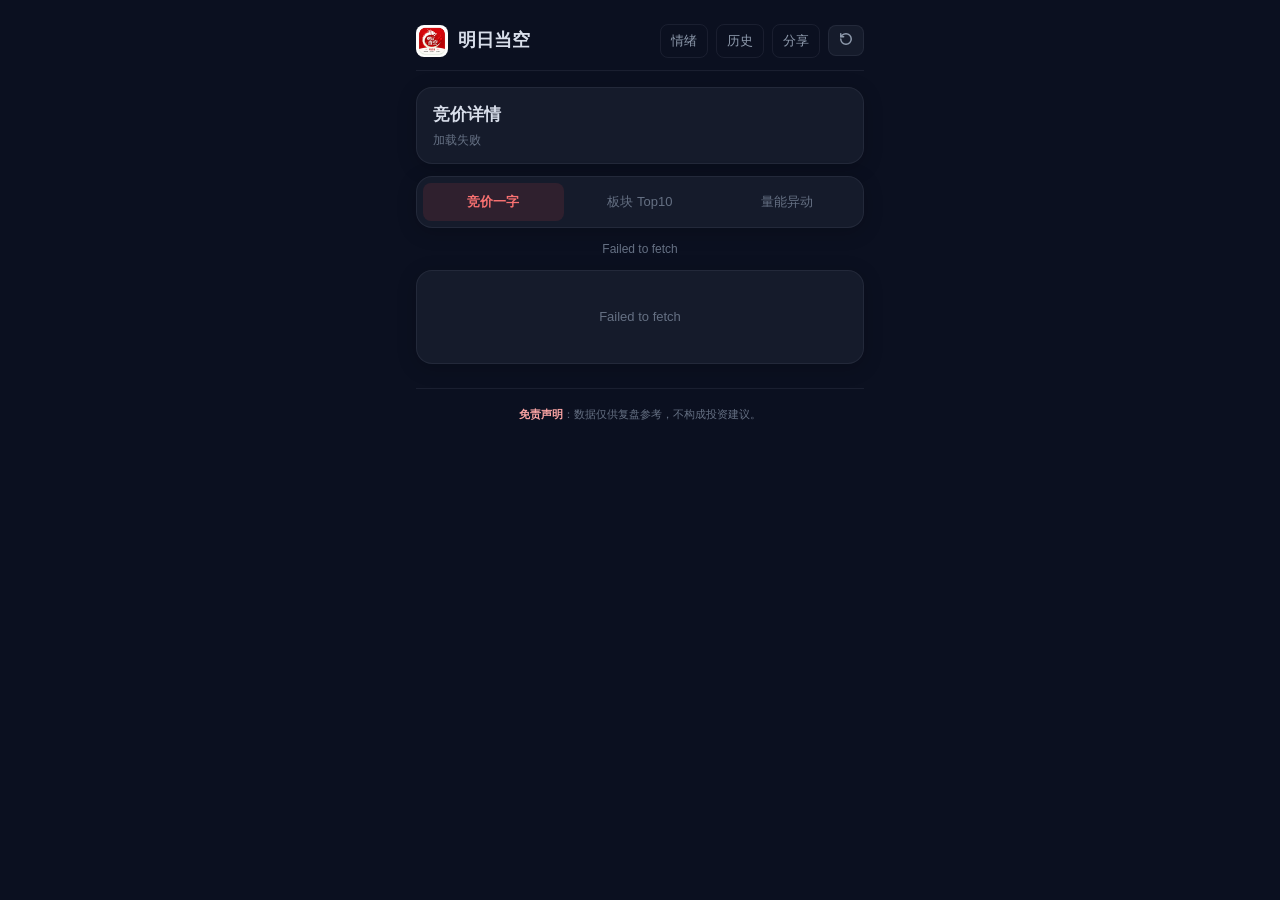
==== auction.html @ 58d55658 "feat: 竞价详情页与首页卡片下钻入口" ====
<!DOCTYPE html>
<html lang="zh-CN">
<head>
  <meta charset="UTF-8"/>
  <meta name="viewport" content="width=device-width, initial-scale=1, viewport-fit=cover"/>
  <meta name="description" content="明日当空｜竞价详情：一字个股、板块涨幅、量能异动"/>
  <title>明日当空 · 竞价详情</title>
  <link rel="icon" type="image/svg+xml" href="data:image/svg+xml,%3Csvg xmlns='http://www.w3.org/2000/svg' viewBox='0 0 32 32'%3E%3Crect width='32' height='32' rx='8' fill='%23ef4444'/%3E%3Ctext x='16' y='22' text-anchor='middle' font-family='system-ui,sans-serif' font-size='18' font-weight='700' fill='%231f2937'%3E%E6%98%8E%3C/text%3E%3C/svg%3E"/>
  <link rel="stylesheet" href="/css/app.css?v=20260531c"/>
</head>
<body>
  <section class="page">
    <header class="site-header">
      <div class="brand">
        <img class="brand-logo" src="/logo.png" alt="明日当空" width="32" height="32"/>
        <span class="brand-name">明日当空</span>
      </div>
      <nav class="header-actions" aria-label="页面导航">
        <a class="nav-link" href="/">情绪</a>
        <a class="nav-link" href="/history.html">历史</a>
        <a class="nav-link" href="/poster.html">分享</a>
        <button type="button" class="btn-icon" id="refreshBtn" title="刷新" aria-label="刷新数据">
          <svg width="14" height="14" viewBox="0 0 24 24" fill="none" stroke="currentColor" stroke-width="2.5" stroke-linecap="round" stroke-linejoin="round" aria-hidden="true"><path d="M3 12a9 9 0 1 0 9-9 9.75 9.75 0 0 0-6.74 2.74L3 8"/><path d="M3 3v5h5"/></svg>
        </button>
      </nav>
    </header>

    <header class="auction-page-head card">
      <div>
        <h1 class="auction-page-title">竞价详情</h1>
        <p class="auction-page-meta" id="auctionMeta">加载中…</p>
      </div>
    </header>

    <nav class="auction-tabs card" id="auctionTabs" aria-label="竞价详情分类" hidden>
      <button type="button" class="auction-tab active" data-tab="oneWord">竞价一字</button>
      <button type="button" class="auction-tab" data-tab="topSectors">板块 Top10</button>
      <button type="button" class="auction-tab" data-tab="volumeSurge">量能异动</button>
    </nav>

    <p class="status-bar" id="auctionStatus">正在加载…</p>

    <section id="auctionPanels" hidden></section>

    <footer class="site-footer">
      <p><strong>免责声明</strong>：数据仅供复盘参考，不构成投资建议。</p>
    </footer>
  </section>

  <script type="module">
    import { initAuctionPage } from '/js/auction.js?v=20260531c'
    initAuctionPage()
  </script>
</body>
</html>
---- css/app.css ----
*,
*::before,
*::after {
  box-sizing: border-box;
  margin: 0;
  padding: 0;
}

:root {
  --bg: #0b1020;
  --card: #151b2b;
  --cell: #101625;
  --border: rgba(205, 215, 232, 0.075);
  --text: #d8deea;
  --muted: #8f9bad;
  --dim: #657083;
  --red: #f87171;
  --green: #4ade80;
  --amber: #fbbf24;
  --blue: #60a5fa;
  --max-w: 480px;
  /* Named state color tokens (hex so rgba() can reference the names) */
  --state-frenzy: #ef4444;
  --state-weak: #38bdf8;
}

/* ── Per-state color token ───────────────────────────────────────
   Set --s-color on any element carrying a state class.
   Elements that use color: var(--s-color) pick it up automatically.
   ──────────────────────────────────────────────────────────────── */
.frenzy                { --s-color: var(--state-frenzy); }
.climax, .optimistic   { --s-color: var(--red); }
.neutral               { --s-color: var(--amber); }
.caution               { --s-color: var(--green); }
.weak                  { --s-color: var(--state-weak); }
.cold                  { --s-color: var(--blue); }
.calculating           { --s-color: var(--muted); }

/* Consolidated state-color rule — replaces ~50 lines of repetitive selectors */
.gauge-level,
.longkong-state-hero,
.longkong-state-active,
.longkong-state-level,
.longkong-state-desc,
.longkong-state-subdesc,
.gauge-score,
.history-table .score,
.history-table .level,
.longkong-light.is-active {
  color: var(--s-color, inherit);
}

html {
  -webkit-text-size-adjust: 100%;
}

body {
  background: var(--bg);
  color: var(--text);
  font-family: -apple-system, BlinkMacSystemFont, "PingFang SC", "Helvetica Neue", sans-serif;
  line-height: 1.5;
  min-height: 100vh;
}

a {
  color: inherit;
  text-decoration: none;
}

.page {
  max-width: var(--max-w);
  margin: 0 auto;
  padding: 16px 16px 80px;
}

.site-header {
  display: flex;
  align-items: center;
  justify-content: space-between;
  gap: 12px;
  margin-bottom: 16px;
  padding-bottom: 12px;
  border-bottom: 1px solid var(--border);
}

.brand {
  display: flex;
  align-items: center;
  gap: 10px;
}

.brand-logo {
  width: 32px;
  height: 32px;
  border-radius: 8px;
  flex-shrink: 0;
  display: block;
  object-fit: cover;
}

.brand-name {
  font-size: 18px;
  font-weight: 700;
}

.header-actions {
  display: flex;
  align-items: center;
  gap: 8px;
}

.header-date {
  font-size: 12px;
  color: var(--muted);
  white-space: nowrap;
}

.nav-link {
  font-size: 13px;
  color: var(--muted);
  padding: 6px 10px;
  border-radius: 8px;
  border: 1px solid var(--border);
}

.nav-link.active {
  color: var(--red);
  border-color: rgba(248, 113, 113, 0.3);
  background: rgba(248, 113, 113, 0.08);
}

.btn-icon {
  border: 1px solid var(--border);
  background: var(--card);
  color: var(--muted);
  border-radius: 8px;
  padding: 6px 10px;
  font-size: 13px;
  cursor: pointer;
}

.hero-intro {
  margin: 0 0 14px;
  padding: 12px 14px;
  border: 1px solid rgba(205, 215, 232, 0.09);
  border-left: 3px solid rgba(248, 113, 113, 0.72);
  border-radius: 10px;
  background: linear-gradient(135deg, rgba(21, 27, 43, 0.86), rgba(16, 22, 37, 0.78));
}

.hero-kicker {
  font-size: 15px;
  font-weight: 700;
  color: #eef2f8;
  line-height: 1.45;
}

.hero-copy {
  margin-top: 5px;
  font-size: 13px;
  color: var(--muted);
  line-height: 1.6;
}

.card {
  background: var(--card);
  border: 1px solid var(--border);
  border-radius: 16px;
  box-shadow: 0 4px 20px rgba(0, 0, 0, 0.2);
}

.quote-bar {
  padding: 16px;
  margin-bottom: 16px;
  text-align: left;
}

.pill {
  display: inline-block;
  font-size: 11px;
  color: var(--red);
  border: 1px solid rgba(248, 113, 113, 0.24);
  border-radius: 999px;
  padding: 2px 10px;
  margin-bottom: 10px;
}

.quote-text {
  font-size: 15px;
  color: #cfd5e0;
  line-height: 1.65;
}

.quote-author {
  margin-top: 8px;
  text-align: right;
  font-size: 13px;
  color: var(--muted);
}

.gauge-card {
  padding: 12px;
  margin-bottom: 16px;
}

.gauge-head {
  display: flex;
  justify-content: space-between;
  align-items: center;
  margin-bottom: 4px;
}

.gauge-title {
  font-size: 16px;
  font-weight: 600;
}

.gauge-time {
  font-size: 12px;
  color: var(--dim);
}

.gauge-level-row {
  text-align: center;
  padding: 4px 0 6px;
}

.gauge-level {
  display: block;
  font-size: 16px;
  font-weight: 700;
}

/* gauge-level colors now handled by the consolidated --s-color rule above */

.gauge-desc {
  display: block;
  font-size: 14px;
  color: var(--muted);
  margin-top: 4px;
  padding: 0 4px;
}

.longkong-state {
  margin: 10px 0 8px;
  padding: 12px 12px 10px;
  border-radius: 14px;
  background: linear-gradient(180deg, rgba(22, 28, 44, 0.92), rgba(12, 16, 28, 0.98));
  border: 1px solid var(--border);
  box-shadow: inset 0 1px 0 rgba(255, 255, 255, 0.04);
}

.longkong-state.frenzy,
.longkong-state.climax,
.longkong-state.optimistic {
  border-color: rgba(248, 113, 113, 0.28);
  box-shadow: 0 0 24px rgba(248, 113, 113, 0.08), inset 0 1px 0 rgba(255, 255, 255, 0.05);
}
.longkong-state.neutral {
  border-color: rgba(251, 191, 36, 0.28);
  box-shadow: 0 0 24px rgba(251, 191, 36, 0.07), inset 0 1px 0 rgba(255, 255, 255, 0.05);
}
.longkong-state.caution {
  border-color: rgba(74, 222, 128, 0.28);
  box-shadow: 0 0 24px rgba(74, 222, 128, 0.07), inset 0 1px 0 rgba(255, 255, 255, 0.05);
}
.longkong-state.weak {
  border-color: rgba(56, 189, 248, 0.28);
  box-shadow: 0 0 24px rgba(56, 189, 248, 0.08), inset 0 1px 0 rgba(255, 255, 255, 0.05);
}
.longkong-state.cold {
  border-color: rgba(96, 165, 250, 0.28);
  box-shadow: 0 0 24px rgba(96, 165, 250, 0.08), inset 0 1px 0 rgba(255, 255, 255, 0.05);
}

.longkong-state[hidden] {
  display: none !important;
}

.longkong-state-head {
  text-align: center;
  margin-bottom: 10px;
}

.longkong-state-title {
  display: inline-block;
  font-size: 12px;
  font-weight: 600;
  color: var(--muted);
  letter-spacing: 0.12em;
  padding: 3px 14px;
  border-radius: 999px;
  background: rgba(255, 255, 255, 0.04);
  border: 1px solid rgba(255, 255, 255, 0.06);
}

.longkong-state-hero {
  display: flex;
  flex-direction: column;
  align-items: center;
  justify-content: center;
  text-align: center;
  gap: 4px;
  padding: 10px 14px 9px;
  margin-bottom: 8px;
  border-radius: 12px;
  background: rgba(255, 255, 255, 0.03);
  border: 1px solid rgba(255, 255, 255, 0.06);
}

/* color on .longkong-state-hero.{state} is now handled by --s-color; only backgrounds & borders remain */
.longkong-state-hero.frenzy,
.longkong-state-hero.climax,
.longkong-state-hero.optimistic {
  background: linear-gradient(135deg, rgba(248, 113, 113, 0.14), rgba(248, 113, 113, 0.04));
  border-color: rgba(248, 113, 113, 0.22);
}
.longkong-state-hero.neutral {
  background: linear-gradient(135deg, rgba(251, 191, 36, 0.14), rgba(251, 191, 36, 0.04));
  border-color: rgba(251, 191, 36, 0.22);
}
.longkong-state-hero.caution {
  background: linear-gradient(135deg, rgba(74, 222, 128, 0.12), rgba(74, 222, 128, 0.04));
  border-color: rgba(74, 222, 128, 0.22);
}
.longkong-state-hero.weak {
  background: linear-gradient(135deg, rgba(56, 189, 248, 0.14), rgba(56, 189, 248, 0.04));
  border-color: rgba(56, 189, 248, 0.22);
}
.longkong-state-hero.cold {
  background: linear-gradient(135deg, rgba(96, 165, 250, 0.14), rgba(96, 165, 250, 0.04));
  border-color: rgba(96, 165, 250, 0.22);
}

.longkong-state-hero-dot {
  flex-shrink: 0;
  width: 10px;
  height: 10px;
  margin-bottom: 0;
  border-radius: 50%;
  background: currentColor;
  box-shadow: 0 0 12px currentColor;
}

.longkong-state-titleline {
  display: flex;
  align-items: baseline;
  justify-content: center;
  gap: 10px;
  flex-wrap: wrap;
  max-width: 100%;
}

.longkong-state-active {
  display: inline;
  font-size: 26px;
  font-weight: 800;
  line-height: 1.2;
  letter-spacing: 0.12em;
}

/* .longkong-state-active colors handled by --s-color consolidated rule */

.longkong-state-level {
  display: inline;
  font-size: 16px;
  font-weight: 700;
  line-height: 1.2;
  letter-spacing: 0.04em;
  opacity: 0.92;
}

/* .longkong-state-level colors handled by --s-color consolidated rule */

.longkong-lights {
  display: grid;
  grid-template-columns: repeat(4, minmax(0, 1fr));
  gap: 6px;
  padding: 5px;
  border-radius: 12px;
  background: rgba(0, 0, 0, 0.22);
  border: 1px solid rgba(255, 255, 255, 0.04);
}

.longkong-light {
  display: flex;
  flex-direction: column;
  align-items: center;
  justify-content: center;
  gap: 6px;
  min-height: 50px;
  padding: 8px 4px;
  border-radius: 9px;
  border: 1px solid transparent;
  background: transparent;
  color: var(--dim);
  opacity: 0.42;
  transition: opacity 0.2s ease, transform 0.2s ease, border-color 0.2s ease, background 0.2s ease, color 0.2s ease;
}

.longkong-light.is-active {
  opacity: 1;
  transform: translateY(-1px);
  background: rgba(255, 255, 255, 0.05);
}

/* color on .longkong-light.is-active.{state} handled by --s-color; only backgrounds & borders remain */
.longkong-light.is-active.frenzy,
.longkong-light.is-active.climax,
.longkong-light.is-active.optimistic {
  border-color: rgba(248, 113, 113, 0.45);
  background: rgba(248, 113, 113, 0.1);
}
.longkong-light.is-active.neutral {
  border-color: rgba(251, 191, 36, 0.45);
  background: rgba(251, 191, 36, 0.1);
}
.longkong-light.is-active.caution {
  border-color: rgba(74, 222, 128, 0.4);
  background: rgba(74, 222, 128, 0.08);
}
.longkong-light.is-active.weak {
  border-color: rgba(56, 189, 248, 0.45);
  background: rgba(56, 189, 248, 0.1);
}
.longkong-light.is-active.cold {
  border-color: rgba(96, 165, 250, 0.45);
  background: rgba(96, 165, 250, 0.1);
}

.longkong-light-dot {
  width: 8px;
  height: 8px;
  border-radius: 50%;
  background: currentColor;
  box-shadow: none;
  opacity: 0.75;
}

.longkong-light.is-active .longkong-light-dot {
  width: 10px;
  height: 10px;
  opacity: 1;
  box-shadow: 0 0 12px currentColor;
}

/* ── 风险分级视觉提示（叠加在活跃灯上）── */
.longkong-light.is-active.risk-warning {
  animation: risk-warning-pulse 1.4s ease-in-out infinite;
}
.longkong-light.is-active.risk-caution {
  border-color: rgba(251, 191, 36, 0.55) !important;
  box-shadow: 0 0 8px rgba(251, 191, 36, 0.2);
}
@keyframes risk-warning-pulse {
  0%, 100% { border-color: rgba(251, 191, 36, 0.35); box-shadow: none; }
  50%       { border-color: rgba(251, 191, 36, 0.9);  box-shadow: 0 0 14px rgba(251, 191, 36, 0.45); }
}

.longkong-light-label {
  font-size: 13px;
  font-weight: 500;
  color: inherit;
  line-height: 1.2;
  opacity: 0.8;
}

.longkong-light.is-active .longkong-light-label {
  font-size: 14px;
  font-weight: 700;
  opacity: 1;
}

.longkong-state-desc {
  margin: 0;
  max-width: 300px;
  font-size: 13px;
  font-weight: 500;
  line-height: 1.45;
  opacity: 0.88;
}

/* .longkong-state-desc colors handled by --s-color consolidated rule */

.longkong-state-subdesc {
  margin: 0;
  max-width: 280px;
  font-size: 12px;
  font-weight: 500;
  line-height: 1.45;
  opacity: 0.72;
}

/* .longkong-state-subdesc colors handled by --s-color consolidated rule */

.gauge-body {
  position: relative;
  height: 182px;
}

.gauge-canvas {
  width: 100%;
  height: 182px;
  display: block;
}

.gauge-hub {
  position: absolute;
  left: 0;
  right: 0;
  top: 59%;
  transform: translateY(-50%);
  text-align: center;
  pointer-events: none;
}

.gauge-dots {
  display: flex;
  align-items: center;
  justify-content: center;
  gap: 8px;
  height: 48px;
  margin-bottom: 2px;
}

.gauge-dots[hidden] {
  display: none !important;
}

.gauge-score[hidden] {
  display: none !important;
}

.gauge-dot {
  width: 6px;
  height: 6px;
  border-radius: 50%;
  background: #64748b;
  animation: gauge-dot-pulse 1.2s ease-in-out infinite;
}

.gauge-dot:nth-child(2) { animation-delay: 0.15s; }
.gauge-dot:nth-child(3) { animation-delay: 0.3s; }

@keyframes gauge-dot-pulse {
  0%, 80%, 100% { opacity: 0.35; }
  40% { opacity: 1; }
}

.gauge-score {
  font-size: 56px;
  font-weight: 700;
  line-height: 1;
  font-variant-numeric: tabular-nums;
}

/* .gauge-score colors handled by --s-color consolidated rule */

.gauge-score-label {
  position: absolute;
  left: 0;
  right: 0;
  bottom: 2px;
  font-size: 12px;
  color: var(--dim);
  margin-top: 0;
  display: block;
  text-align: center;
  line-height: 1;
}

.gauge-foot {
  text-align: center;
  padding: 4px 4px 0;
}

.gauge-baseline {
  font-size: 13px;
  font-weight: 600;
  color: var(--muted);
}

.gauge-baseline-hint {
  font-size: 11px;
  color: var(--dim);
}

.empty-tip {
  margin-top: 10px;
  padding: 9px 12px;
  border-radius: 10px;
  background: rgba(248, 113, 113, 0.075);
  border: 1px solid rgba(248, 113, 113, 0.18);
  font-size: 12px;
  line-height: 1.55;
  color: #fca5a5;
  text-align: left;
  overflow-wrap: anywhere;
}

.section {
  margin-bottom: 16px;
}

.section-head {
  display: flex;
  justify-content: space-between;
  align-items: baseline;
  gap: 8px;
  margin-bottom: 8px;
  padding: 0 2px;
}

.section-title {
  font-size: 15px;
  font-weight: 600;
}

.section-meta {
  font-size: 11px;
  color: var(--dim);
  white-space: nowrap;
}

.section-card {
  padding: 12px;
}

.grid9-row {
  display: grid;
  grid-template-columns: repeat(3, 1fr);
  gap: 8px;
  margin-bottom: 8px;
}

.grid9-row:last-child {
  margin-bottom: 0;
}

.grid9-cell {
  background: var(--cell);
  border-radius: 10px;
  padding: 10px 6px;
  text-align: center;
}

.grid9-value-row {
  display: flex;
  align-items: center;
  justify-content: center;
  gap: 2px;
}

.grid9-value {
  font-size: 15px;
  font-weight: 600;
  color: var(--text);
}

.grid9-value.value-hot { color: var(--red); }
.grid9-value.value-cold { color: var(--green); }

.grid9-label {
  display: block;
  font-size: 10px;
  color: var(--dim);
  margin-top: 4px;
  line-height: 1.3;
}

.grid9-sub {
  display: block;
  font-size: 10px;
  color: var(--dim);
  margin-top: 4px;
  min-height: 14px;
}

.grid9-sub-prefix {
  color: #6b7280;
}

.trend-arrow.trend-good { color: var(--red); }
.trend-arrow.trend-bad { color: var(--green); }

.peripheral-row {
  display: grid;
  grid-template-columns: repeat(3, 1fr);
  gap: 8px;
}

.peripheral-cell {
  text-align: center;
  padding: 8px 4px;
  background: var(--cell);
  border-radius: 10px;
}

.peripheral-label {
  display: block;
  font-size: 10px;
  color: var(--dim);
}

.peripheral-price {
  display: block;
  font-size: 14px;
  font-weight: 600;
  margin-top: 4px;
}

.peripheral-chg {
  display: block;
  font-size: 11px;
  margin-top: 2px;
  color: var(--muted);
}

.peripheral-chg.up { color: var(--red); }
.peripheral-chg.down { color: var(--green); }

.grid-empty {
  text-align: center;
  color: var(--dim);
  font-size: 13px;
  padding: 24px 8px;
}

.trend-card {
  padding: 12px;
  margin-bottom: 16px;
}

.trend-head {
  display: flex;
  align-items: center;
  justify-content: space-between;
  gap: 8px;
  flex-wrap: wrap;
  margin-bottom: 8px;
}

.trend-title {
  font-size: 15px;
  font-weight: 600;
  margin: 0;
}

.trend-periods {
  display: flex;
  gap: 6px;
}

.trend-period {
  border: 1px solid rgba(255, 255, 255, 0.12);
  background: rgba(255, 255, 255, 0.04);
  color: var(--dim);
  font-size: 12px;
  padding: 4px 10px;
  border-radius: 999px;
  cursor: pointer;
  line-height: 1.2;
}

.trend-period.active {
  color: #1f2937;
  border-color: rgba(248, 113, 113, 0.45);
  background: rgba(248, 113, 113, 0.82);
}

.trend-period:hover {
  border-color: rgba(255, 255, 255, 0.22);
}

.trend-canvas {
  width: 100%;
  height: 160px;
  display: block;
}

.skeleton {
  display: block;
  height: 80px;
  background: rgba(255, 255, 255, 0.04);
  border-radius: 12px;
  margin-bottom: 12px;
  animation: pulse 1.2s ease-in-out infinite;
}

.skeleton.mid { height: 280px; }

.footer-meta {
  margin-top: 8px;
}

@keyframes pulse {
  0%, 100% { opacity: 0.5; }
  50% { opacity: 1; }
}

.status-bar {
  font-size: 12px;
  color: var(--dim);
  text-align: center;
  margin-bottom: 12px;
}

.status-bar.ok { color: #86efac; }
.status-bar.err { color: #fca5a5; }

.site-footer {
  margin-top: 24px;
  padding-top: 16px;
  border-top: 1px solid var(--border);
  font-size: 11px;
  color: var(--dim);
  line-height: 1.7;
  text-align: center;
}

.site-footer strong {
  color: #fca5a5;
  font-weight: 600;
}

.history-table {
  width: 100%;
  border-collapse: collapse;
  font-size: 13px;
}

.history-table th,
.history-table td {
  padding: 10px 8px;
  border-bottom: 1px solid var(--border);
  text-align: left;
}

.history-table th {
  color: var(--muted);
  font-weight: 500;
  font-size: 12px;
}

.history-table .score,
.history-table .level {
  font-weight: 600;
}

/* .history-table state colors handled by --s-color consolidated rule */

.history-table .index-chg.index-up { color: var(--red); }
.history-table .index-chg.index-down { color: var(--green); }

.history-table .empty {
  text-align: center;
  color: var(--dim);
  padding: 32px 8px;
}

@media (min-width: 520px) {
  .page { padding-top: 24px; }
}

/* ── 手机端头部适配 ─────────────────────────────────────────────
   问题：brand(114px) + gap(12px) + nav含日期(281px) = 407px
   在360px手机可用宽度(328px)里会溢出换行
   方案：≤479px 隐藏日期、压缩间距；≤359px 只保留品牌图标
─────────────────────────────────────────────────────────────── */
@media (max-width: 479px) {
  /* 日期在仪表盘卡片里仍有显示，头部可省略 */
  .header-date { display: none; }
  /* 压缩导航间距 */
  .header-actions { gap: 5px; }
  .nav-link { padding: 5px 8px; font-size: 12px; }
  .btn-icon  { padding: 5px 8px; }
  /* hero 宣传语：移动端两行都显示 */
  .hero-intro { padding: 8px 12px; margin-bottom: 10px; }
  .hero-kicker { font-size: 13px; }
  .hero-copy  { font-size: 12px; margin-top: 3px; }
}

@media (max-width: 359px) {
  /* 极窄屏（老款 iPhone SE 等）：只保留品牌图标，隐藏文字 */
  .brand-name { display: none; }
  .nav-link { padding: 5px 7px; font-size: 11px; }
}

/* ── 盘中分时走势图 ───────────────────────────────────────────── */
.intraday-chart-canvas {
  display: block;
  width: 100%;
  height: 90px;
  border-radius: 10px 10px 0 0;
  background: rgba(0,0,0,0.18);
  cursor: default;
}

/* ── 板块集中度横条 ──────────────────────────────────────────── */
.sector-bars-card {
  padding: 10px 12px 8px;
  margin-top: 6px;
}

.sector-bars {
  display: flex;
  flex-direction: column;
  gap: 8px;
}

.sector-bar-row {
  display: flex;
  flex-direction: column;
  gap: 4px;
}

.sector-bar-head {
  display: flex;
  align-items: flex-start;
  justify-content: space-between;
  gap: 10px;
}

.sector-bar-name {
  flex: 1;
  min-width: 0;
  font-size: 11px;
  line-height: 1.35;
  color: var(--text, #e2e8f0);
  word-break: break-word;
}

.sector-bar-track {
  width: 100%;
  height: 6px;
  border-radius: 3px;
  background: rgba(255,255,255,0.08);
  overflow: hidden;
}

.sector-bar-fill {
  height: 100%;
  border-radius: 3px;
  background: var(--s-color, #fbbf24);
  transition: width 0.4s ease;
  min-width: 4px;
}

.sector-bar-count {
  flex-shrink: 0;
  font-size: 11px;
  font-weight: 600;
  color: var(--s-color, #fbbf24);
  line-height: 1.35;
  white-space: nowrap;
}

/* 板块集中度 grid 单元格后缀（主导板块名） */
.grid9-suffix {
  display: block;
  font-size: 9px;
  color: var(--dim);
  margin-top: 1px;
  opacity: 0.75;
  white-space: nowrap;
  overflow: hidden;
  text-overflow: ellipsis;
  max-width: 100%;
}

.section-meta-row {
  display: inline-flex;
  align-items: center;
  gap: 2px;
}

.section-chevron {
  font-size: 16px;
  line-height: 1;
  color: var(--dim);
  opacity: 0.5;
  transform: translateY(-1px);
}

.section-card--drill {
  cursor: pointer;
  transition: border-color 0.15s ease, background-color 0.15s ease;
}

.section-card--drill:hover {
  border-color: rgba(239, 68, 68, 0.28);
  background: rgba(255, 255, 255, 0.02);
}

.section-card--drill:active {
  opacity: 0.94;
}

/* ── 竞价详情页 ── */
.auction-page-head {
  display: flex;
  align-items: center;
  justify-content: space-between;
  padding: 14px 16px;
  margin-bottom: 12px;
}

.auction-page-title {
  margin: 0;
  font-size: 17px;
  font-weight: 600;
}

.auction-page-meta {
  margin: 4px 0 0;
  font-size: 12px;
  color: var(--dim);
}

.auction-tabs {
  display: flex;
  gap: 6px;
  padding: 6px;
  margin-bottom: 12px;
}

.auction-tab {
  flex: 1;
  border: none;
  background: transparent;
  color: var(--dim);
  font-size: 13px;
  padding: 10px 6px;
  border-radius: 8px;
  cursor: pointer;
}

.auction-tab.active {
  background: rgba(239, 68, 68, 0.12);
  color: var(--red);
  font-weight: 600;
}

.auction-subtitle {
  margin: 8px 2px 8px;
  font-size: 13px;
  font-weight: 600;
  color: var(--muted);
}

.auction-note {
  margin: 0 2px 8px;
  font-size: 11px;
  color: var(--dim);
}

.auction-table-wrap {
  overflow-x: auto;
  margin-bottom: 12px;
}

.auction-table {
  width: 100%;
  border-collapse: collapse;
  font-size: 13px;
}

.auction-table th,
.auction-table td {
  padding: 10px 8px;
  border-bottom: 1px solid var(--border);
  text-align: left;
  vertical-align: middle;
}

.auction-table th {
  font-size: 11px;
  color: var(--dim);
  font-weight: 500;
}

.auction-table tbody tr:last-child td {
  border-bottom: none;
}

.auction-name {
  min-width: 88px;
}

.auction-stock-name {
  display: block;
  font-weight: 500;
}

.auction-stock-code {
  display: block;
  font-size: 11px;
  color: var(--dim);
  margin-top: 2px;
}

.auction-num {
  text-align: right;
  white-space: nowrap;
}

.auction-rank {
  width: 28px;
  color: var(--dim);
}

.auction-sector {
  text-align: right;
  color: var(--muted);
  max-width: 96px;
  overflow: hidden;
  text-overflow: ellipsis;
  white-space: nowrap;
}

.auction-muted {
  color: var(--dim);
}

@media (prefers-reduced-motion: reduce) {
  .skeleton,
  .gauge-dot {
    animation: none;
    opacity: 1;
  }
  .longkong-light {
    transition: none;
  }
}
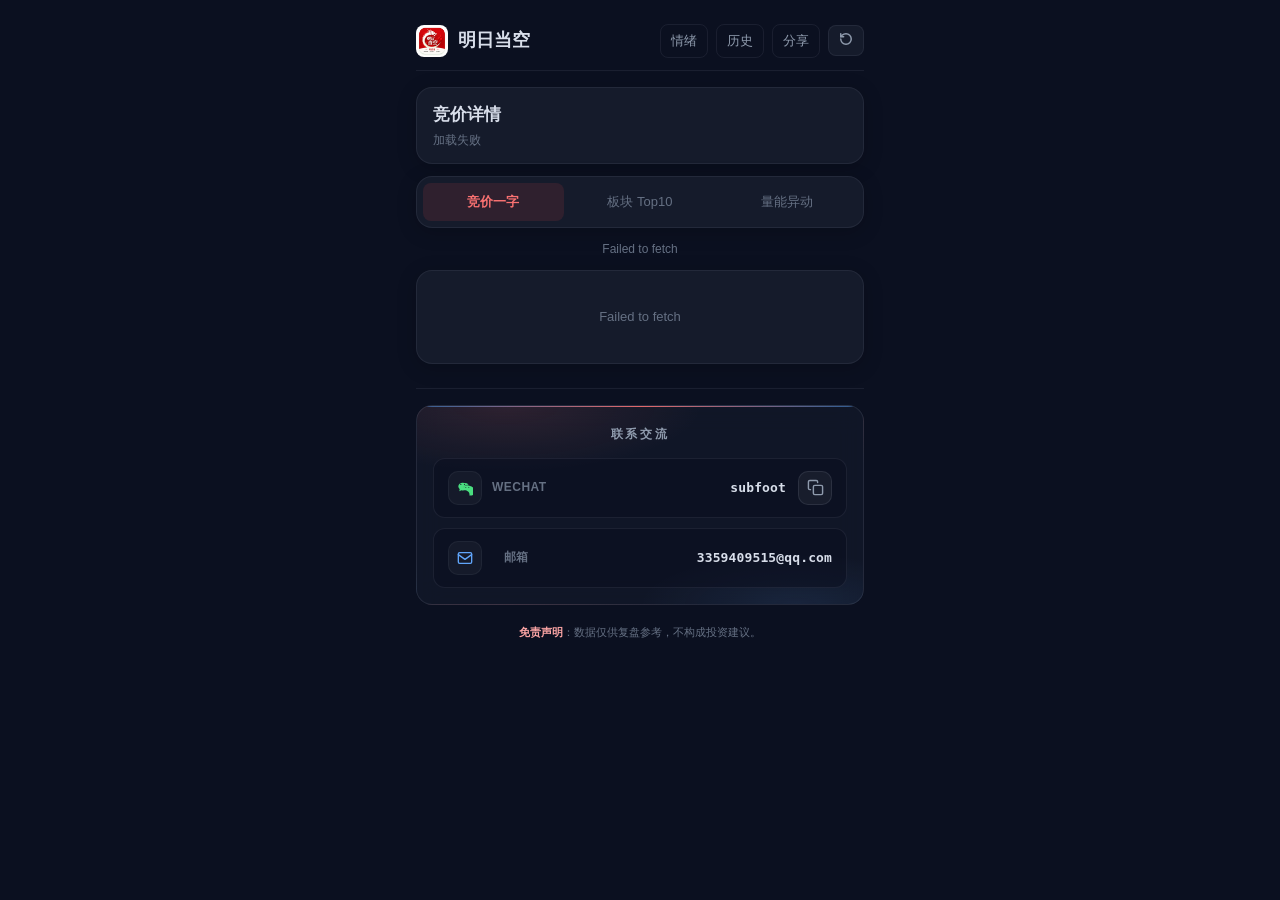
==== commit de235778: "feat: add footer contact section with WeChat copy and email Co-authored-by: Cursor <cursoragent@curs" ====
--- a/auction.html
+++ b/auction.html
@@ -6,7 +6,7 @@
   <meta name="description" content="明日当空｜竞价详情：一字个股、板块涨幅、量能异动"/>
   <title>明日当空 · 竞价详情</title>
   <link rel="icon" type="image/svg+xml" href="data:image/svg+xml,%3Csvg xmlns='http://www.w3.org/2000/svg' viewBox='0 0 32 32'%3E%3Crect width='32' height='32' rx='8' fill='%23ef4444'/%3E%3Ctext x='16' y='22' text-anchor='middle' font-family='system-ui,sans-serif' font-size='18' font-weight='700' fill='%231f2937'%3E%E6%98%8E%3C/text%3E%3C/svg%3E"/>
-  <link rel="stylesheet" href="/css/app.css?v=20260531c"/>
+  <link rel="stylesheet" href="/css/app.css?v=20260612b"/>
 </head>
 <body>
   <section class="page">
@@ -43,13 +43,38 @@
     <section id="auctionPanels" hidden></section>
 
     <footer class="site-footer">
+      <section class="footer-contact" aria-label="联系方式">
+        <p class="footer-contact-kicker">联系交流</p>
+        <div class="footer-contact-grid">
+          <div class="footer-contact-chip">
+            <span class="footer-contact-icon wechat" aria-hidden="true">
+              <svg width="16" height="16" viewBox="0 0 24 24" fill="currentColor"><path d="M8.5 4C4.91 4 2 6.46 2 9.5c0 1.62.82 3.07 2.1 4.08L3.5 17l3.24-1.7c.74.2 1.53.31 2.36.31.11 0 .22 0 .33-.01-.24-.7-.37-1.44-.37-2.2 0-3.43 3.13-6.2 7-6.2.39 0 .77.03 1.14.08C17.14 5.13 13.2 4 8.5 4zm-2.75 3.5c-.55 0-1-.45-1-1s.45-1 1-1 1 .45 1 1-.45 1-1 1zm5.5 0c-.55 0-1-.45-1-1s.45-1 1-1 1 .45 1 1-.45 1-1 1zM15.5 8c-3.59 0-6.5 2.46-6.5 5.5 0 .76.16 1.48.44 2.13.58-.07 1.17-.11 1.81-.11 4.14 0 7.5 2.77 7.5 6.2 0 .55-.07 1.08-.2 1.59.35.04.7.06 1.06.06 4.59 0 8.5-2.87 8.5-6.5S20.09 8 15.5 8zm-2.25 4c-.41 0-.75-.34-.75-.75s.34-.75.75-.75.75.34.75.75-.34.75-.75.75zm4.5 0c-.41 0-.75-.34-.75-.75s.34-.75.75-.75.75.34.75.75-.34.75-.75.75z"/></svg>
+            </span>
+            <span class="footer-contact-label">WeChat</span>
+            <span class="footer-contact-value">subfoot</span>
+            <button type="button" class="footer-contact-copy" data-copy="subfoot" title="复制微信号" aria-label="复制微信号 subfoot">
+              <svg class="footer-contact-copy-icon" aria-hidden="true" width="17" height="17" viewBox="0 0 24 24" fill="none" stroke="currentColor" stroke-width="2" stroke-linecap="round" stroke-linejoin="round"><rect x="9" y="9" width="13" height="13" rx="2"/><path d="M5 15H4a2 2 0 0 1-2-2V4a2 2 0 0 1 2-2h9a2 2 0 0 1 2 2v1"/></svg>
+              <svg class="footer-contact-copy-done" aria-hidden="true" width="17" height="17" viewBox="0 0 24 24" fill="none" stroke="currentColor" stroke-width="2.5" stroke-linecap="round" stroke-linejoin="round"><polyline points="20 6 9 17 4 12"/></svg>
+            </button>
+          </div>
+          <a class="footer-contact-chip" href="mailto:3359409515@qq.com">
+            <span class="footer-contact-icon mail" aria-hidden="true">
+              <svg width="16" height="16" viewBox="0 0 24 24" fill="none" stroke="currentColor" stroke-width="2" stroke-linecap="round" stroke-linejoin="round"><rect x="2" y="4" width="20" height="16" rx="2"/><path d="m2 7 10 7 10-7"/></svg>
+            </span>
+            <span class="footer-contact-label">邮箱</span>
+            <span class="footer-contact-value">3359409515@qq.com</span>
+          </a>
+        </div>
+      </section>
       <p><strong>免责声明</strong>：数据仅供复盘参考，不构成投资建议。</p>
     </footer>
   </section>
 
   <script type="module">
-    import { initAuctionPage } from '/js/auction.js?v=20260531c'
+    import { initAuctionPage } from '/js/auction.js?v=20260609c'
+    import { initFooterContact } from '/js/footerContact.js?v=20260612b'
     initAuctionPage()
+    initFooterContact()
   </script>
 </body>
 </html>
--- a/css/app.css
+++ b/css/app.css
@@ -442,6 +442,12 @@
   height: 10px;
   opacity: 1;
   box-shadow: 0 0 12px currentColor;
+  animation: light-dot-pulse 1.6s ease-in-out infinite;
+}
+
+@keyframes light-dot-pulse {
+  0%, 100% { opacity: 1; box-shadow: 0 0 12px currentColor; }
+  50% { opacity: 0.3; box-shadow: 0 0 4px currentColor; }
 }
 
 /* ── 风险分级视觉提示（叠加在活跃灯上）── */
@@ -683,42 +689,6 @@
 .trend-arrow.trend-good { color: var(--red); }
 .trend-arrow.trend-bad { color: var(--green); }
 
-.peripheral-row {
-  display: grid;
-  grid-template-columns: repeat(3, 1fr);
-  gap: 8px;
-}
-
-.peripheral-cell {
-  text-align: center;
-  padding: 8px 4px;
-  background: var(--cell);
-  border-radius: 10px;
-}
-
-.peripheral-label {
-  display: block;
-  font-size: 10px;
-  color: var(--dim);
-}
-
-.peripheral-price {
-  display: block;
-  font-size: 14px;
-  font-weight: 600;
-  margin-top: 4px;
-}
-
-.peripheral-chg {
-  display: block;
-  font-size: 11px;
-  margin-top: 2px;
-  color: var(--muted);
-}
-
-.peripheral-chg.up { color: var(--red); }
-.peripheral-chg.down { color: var(--green); }
-
 .grid-empty {
   text-align: center;
   color: var(--dim);
@@ -791,6 +761,174 @@
 
 .footer-meta {
   margin-top: 8px;
+}
+
+.footer-contact {
+  position: relative;
+  margin-bottom: 18px;
+  padding: 18px 16px 16px;
+  border-radius: 16px;
+  background:
+    radial-gradient(ellipse 80% 60% at 20% 0%, rgba(248, 113, 113, 0.12), transparent 55%),
+    radial-gradient(ellipse 70% 50% at 85% 100%, rgba(96, 165, 250, 0.1), transparent 50%),
+    rgba(21, 27, 43, 0.65);
+  border: 1px solid rgba(205, 215, 232, 0.1);
+  backdrop-filter: blur(12px);
+  -webkit-backdrop-filter: blur(12px);
+  overflow: hidden;
+}
+
+.footer-contact::before {
+  content: '';
+  position: absolute;
+  top: 0;
+  left: -40%;
+  width: 180%;
+  height: 1px;
+  background: linear-gradient(
+    90deg,
+    transparent 0%,
+    rgba(96, 165, 250, 0.5) 25%,
+    rgba(248, 113, 113, 0.9) 50%,
+    rgba(96, 165, 250, 0.5) 75%,
+    transparent 100%
+  );
+  animation: footer-shimmer 4s ease-in-out infinite;
+}
+
+.footer-contact-kicker {
+  position: relative;
+  font-size: 12px;
+  font-weight: 600;
+  letter-spacing: 0.22em;
+  text-transform: uppercase;
+  color: var(--muted);
+  margin-bottom: 14px;
+}
+
+.footer-contact-grid {
+  display: flex;
+  flex-direction: column;
+  align-items: stretch;
+  gap: 10px;
+}
+
+.footer-contact-chip {
+  display: flex;
+  align-items: center;
+  gap: 10px;
+  padding: 12px 14px;
+  border-radius: 12px;
+  background: rgba(11, 16, 32, 0.55);
+  border: 1px solid rgba(205, 215, 232, 0.08);
+  font-size: 14px;
+  line-height: 1.4;
+  transition: border-color 0.25s, box-shadow 0.25s, transform 0.2s;
+}
+
+a.footer-contact-chip {
+  text-decoration: none;
+  color: inherit;
+  cursor: pointer;
+}
+
+.footer-contact-chip:hover {
+  border-color: rgba(248, 113, 113, 0.35);
+  box-shadow: 0 0 20px rgba(248, 113, 113, 0.08);
+  transform: translateY(-1px);
+}
+
+.footer-contact-icon {
+  flex-shrink: 0;
+  display: flex;
+  align-items: center;
+  justify-content: center;
+  width: 34px;
+  height: 34px;
+  border-radius: 10px;
+  background: rgba(255, 255, 255, 0.04);
+  border: 1px solid rgba(205, 215, 232, 0.06);
+}
+
+.footer-contact-icon.wechat {
+  color: #4ade80;
+}
+
+.footer-contact-icon.mail {
+  color: var(--blue);
+}
+
+.footer-contact-label {
+  flex-shrink: 0;
+  font-size: 12px;
+  font-weight: 600;
+  letter-spacing: 0.04em;
+  text-transform: uppercase;
+  color: var(--dim);
+  min-width: 48px;
+}
+
+.footer-contact-value {
+  flex: 1;
+  min-width: 0;
+  text-align: right;
+  font-weight: 600;
+  font-family: ui-monospace, "SF Mono", "Cascadia Code", monospace;
+  font-size: 13px;
+  letter-spacing: 0.01em;
+  color: var(--text);
+  word-break: break-all;
+}
+
+.footer-contact-copy {
+  flex-shrink: 0;
+  display: flex;
+  align-items: center;
+  justify-content: center;
+  width: 34px;
+  height: 34px;
+  margin-left: 2px;
+  padding: 0;
+  border: 1px solid rgba(205, 215, 232, 0.1);
+  border-radius: 10px;
+  background: rgba(255, 255, 255, 0.05);
+  color: var(--muted);
+  cursor: pointer;
+  transition: color 0.2s, background 0.2s, border-color 0.2s, transform 0.15s;
+}
+
+.footer-contact-copy:hover {
+  color: #4ade80;
+  background: rgba(74, 222, 128, 0.1);
+  border-color: rgba(74, 222, 128, 0.25);
+  transform: scale(1.05);
+}
+
+.footer-contact-copy:active {
+  transform: scale(0.96);
+}
+
+.footer-contact-copy.is-copied {
+  color: #4ade80;
+  background: rgba(74, 222, 128, 0.14);
+  border-color: rgba(74, 222, 128, 0.35);
+}
+
+.footer-contact-copy-done {
+  display: none;
+}
+
+.footer-contact-copy.is-copied .footer-contact-copy-icon {
+  display: none;
+}
+
+.footer-contact-copy.is-copied .footer-contact-copy-done {
+  display: block;
+}
+
+@keyframes footer-shimmer {
+  0%, 100% { transform: translateX(-15%); opacity: 0.5; }
+  50% { transform: translateX(15%); opacity: 1; }
 }
 
 @keyframes pulse {
@@ -887,13 +1025,21 @@
 }
 
 /* ── 盘中分时走势图 ───────────────────────────────────────────── */
+.section-card--intraday {
+  overflow: hidden;
+  padding: 0;
+}
+
 .intraday-chart-canvas {
   display: block;
   width: 100%;
-  height: 90px;
-  border-radius: 10px 10px 0 0;
+  height: 100px;
   background: rgba(0,0,0,0.18);
   cursor: default;
+}
+
+.section-card--intraday .grid9 {
+  padding: 4px 0 0;
 }
 
 /* ── 板块集中度横条 ──────────────────────────────────────────── */
@@ -1120,6 +1266,35 @@
 
 .auction-muted {
   color: var(--dim);
+}
+
+.auction-skeleton {
+  padding: 20px 16px;
+}
+
+.auction-skeleton-text {
+  margin: 0 0 12px;
+  font-size: 13px;
+  color: var(--dim);
+}
+
+.auction-skeleton-bar {
+  display: block;
+  height: 10px;
+  margin-bottom: 8px;
+  border-radius: 6px;
+  background: linear-gradient(90deg, rgba(255,255,255,0.04), rgba(255,255,255,0.10), rgba(255,255,255,0.04));
+  background-size: 200% 100%;
+  animation: auction-shimmer 1.2s ease-in-out infinite;
+}
+
+.auction-skeleton-bar.short {
+  width: 62%;
+}
+
+@keyframes auction-shimmer {
+  0% { background-position: 200% 0; }
+  100% { background-position: -200% 0; }
 }
 
 @media (prefers-reduced-motion: reduce) {
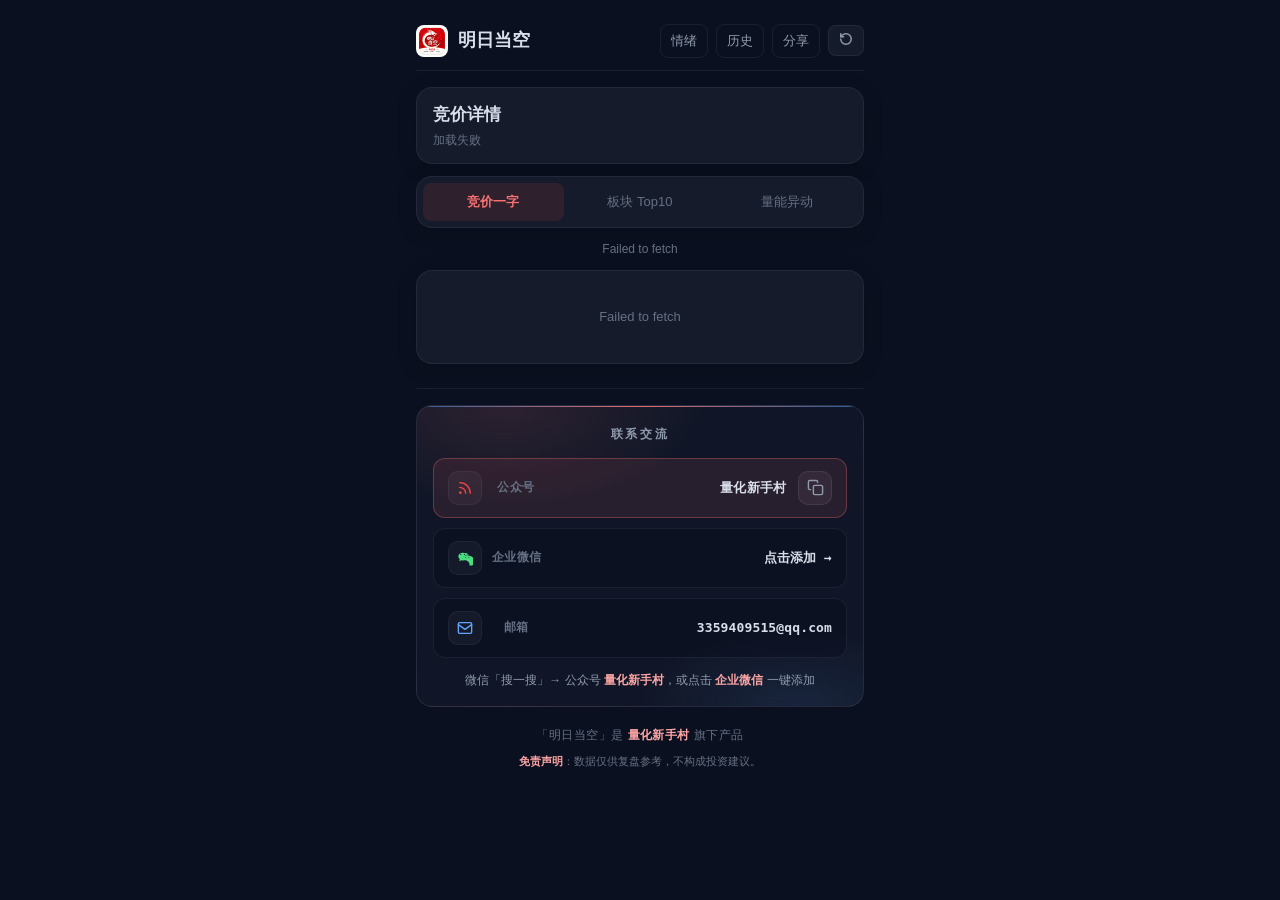
==== commit fed6f103: "feat: footer 加公众号 + 企业微信链接，分享海报去掉盘中实时 - 4 个 HTML（index/history/poster/auction）footer 统一改造：   · 顶部新增「" ====
--- a/auction.html
+++ b/auction.html
@@ -6,7 +6,7 @@
   <meta name="description" content="明日当空｜竞价详情：一字个股、板块涨幅、量能异动"/>
   <title>明日当空 · 竞价详情</title>
   <link rel="icon" type="image/svg+xml" href="data:image/svg+xml,%3Csvg xmlns='http://www.w3.org/2000/svg' viewBox='0 0 32 32'%3E%3Crect width='32' height='32' rx='8' fill='%23ef4444'/%3E%3Ctext x='16' y='22' text-anchor='middle' font-family='system-ui,sans-serif' font-size='18' font-weight='700' fill='%231f2937'%3E%E6%98%8E%3C/text%3E%3C/svg%3E"/>
-  <link rel="stylesheet" href="/css/app.css?v=20260612b"/>
+  <link rel="stylesheet" href="/css/app.css?v=20260617d"/>
 </head>
 <body>
   <section class="page">
@@ -46,17 +46,24 @@
       <section class="footer-contact" aria-label="联系方式">
         <p class="footer-contact-kicker">联系交流</p>
         <div class="footer-contact-grid">
-          <div class="footer-contact-chip">
-            <span class="footer-contact-icon wechat" aria-hidden="true">
-              <svg width="16" height="16" viewBox="0 0 24 24" fill="currentColor"><path d="M8.5 4C4.91 4 2 6.46 2 9.5c0 1.62.82 3.07 2.1 4.08L3.5 17l3.24-1.7c.74.2 1.53.31 2.36.31.11 0 .22 0 .33-.01-.24-.7-.37-1.44-.37-2.2 0-3.43 3.13-6.2 7-6.2.39 0 .77.03 1.14.08C17.14 5.13 13.2 4 8.5 4zm-2.75 3.5c-.55 0-1-.45-1-1s.45-1 1-1 1 .45 1 1-.45 1-1 1zm5.5 0c-.55 0-1-.45-1-1s.45-1 1-1 1 .45 1 1-.45 1-1 1zM15.5 8c-3.59 0-6.5 2.46-6.5 5.5 0 .76.16 1.48.44 2.13.58-.07 1.17-.11 1.81-.11 4.14 0 7.5 2.77 7.5 6.2 0 .55-.07 1.08-.2 1.59.35.04.7.06 1.06.06 4.59 0 8.5-2.87 8.5-6.5S20.09 8 15.5 8zm-2.25 4c-.41 0-.75-.34-.75-.75s.34-.75.75-.75.75.34.75.75-.34.75-.75.75zm4.5 0c-.41 0-.75-.34-.75-.75s.34-.75.75-.75.75.34.75.75-.34.75-.75.75z"/></svg>
+          <div class="footer-contact-chip is-primary">
+            <span class="footer-contact-icon mp" aria-hidden="true">
+              <svg width="16" height="16" viewBox="0 0 24 24" fill="none" stroke="currentColor" stroke-width="2" stroke-linecap="round" stroke-linejoin="round"><path d="M4 11a9 9 0 0 1 9 9"/><path d="M4 4a16 16 0 0 1 16 16"/><circle cx="5" cy="19" r="1"/></svg>
             </span>
-            <span class="footer-contact-label">WeChat</span>
-            <span class="footer-contact-value">subfoot</span>
-            <button type="button" class="footer-contact-copy" data-copy="subfoot" title="复制微信号" aria-label="复制微信号 subfoot">
+            <span class="footer-contact-label">公众号</span>
+            <span class="footer-contact-value">量化新手村</span>
+            <button type="button" class="footer-contact-copy" data-copy="量化新手村" title="复制公众号名" aria-label="复制公众号名 量化新手村">
               <svg class="footer-contact-copy-icon" aria-hidden="true" width="17" height="17" viewBox="0 0 24 24" fill="none" stroke="currentColor" stroke-width="2" stroke-linecap="round" stroke-linejoin="round"><rect x="9" y="9" width="13" height="13" rx="2"/><path d="M5 15H4a2 2 0 0 1-2-2V4a2 2 0 0 1 2-2h9a2 2 0 0 1 2 2v1"/></svg>
               <svg class="footer-contact-copy-done" aria-hidden="true" width="17" height="17" viewBox="0 0 24 24" fill="none" stroke="currentColor" stroke-width="2.5" stroke-linecap="round" stroke-linejoin="round"><polyline points="20 6 9 17 4 12"/></svg>
             </button>
           </div>
+          <a class="footer-contact-chip" href="https://work.weixin.qq.com/ca/cawcdec07faa5a16b0" target="_blank" rel="noopener noreferrer" aria-label="添加企业微信">
+            <span class="footer-contact-icon wechat" aria-hidden="true">
+              <svg width="16" height="16" viewBox="0 0 24 24" fill="currentColor"><path d="M8.5 4C4.91 4 2 6.46 2 9.5c0 1.62.82 3.07 2.1 4.08L3.5 17l3.24-1.7c.74.2 1.53.31 2.36.31.11 0 .22 0 .33-.01-.24-.7-.37-1.44-.37-2.2 0-3.43 3.13-6.2 7-6.2.39 0 .77.03 1.14.08C17.14 5.13 13.2 4 8.5 4zm-2.75 3.5c-.55 0-1-.45-1-1s.45-1 1-1 1 .45 1 1-.45 1-1 1zm5.5 0c-.55 0-1-.45-1-1s.45-1 1-1 1 .45 1 1-.45 1-1 1zM15.5 8c-3.59 0-6.5 2.46-6.5 5.5 0 .76.16 1.48.44 2.13.58-.07 1.17-.11 1.81-.11 4.14 0 7.5 2.77 7.5 6.2 0 .55-.07 1.08-.2 1.59.35.04.7.06 1.06.06 4.59 0 8.5-2.87 8.5-6.5S20.09 8 15.5 8zm-2.25 4c-.41 0-.75-.34-.75-.75s.34-.75.75-.75.75.34.75.75-.34.75-.75.75zm4.5 0c-.41 0-.75-.34-.75-.75s.34-.75.75-.75.75.34.75.75-.34.75-.75.75z"/></svg>
+            </span>
+            <span class="footer-contact-label">企业微信</span>
+            <span class="footer-contact-value">点击添加 →</span>
+          </a>
           <a class="footer-contact-chip" href="mailto:3359409515@qq.com">
             <span class="footer-contact-icon mail" aria-hidden="true">
               <svg width="16" height="16" viewBox="0 0 24 24" fill="none" stroke="currentColor" stroke-width="2" stroke-linecap="round" stroke-linejoin="round"><rect x="2" y="4" width="20" height="16" rx="2"/><path d="m2 7 10 7 10-7"/></svg>
@@ -65,14 +72,16 @@
             <span class="footer-contact-value">3359409515@qq.com</span>
           </a>
         </div>
+        <p class="footer-contact-tip">微信「搜一搜」→ 公众号 <strong>量化新手村</strong>，或点击 <strong>企业微信</strong> 一键添加</p>
       </section>
+      <p class="footer-brand">「明日当空」是 <strong>量化新手村</strong> 旗下产品</p>
       <p><strong>免责声明</strong>：数据仅供复盘参考，不构成投资建议。</p>
     </footer>
   </section>
 
   <script type="module">
     import { initAuctionPage } from '/js/auction.js?v=20260609c'
-    import { initFooterContact } from '/js/footerContact.js?v=20260612b'
+    import { initFooterContact } from '/js/footerContact.js?v=20260617d'
     initAuctionPage()
     initFooterContact()
   </script>
--- a/css/app.css
+++ b/css/app.css
@@ -488,6 +488,58 @@
 
 /* .longkong-state-desc colors handled by --s-color consolidated rule */
 
+.longkong-position {
+  display: flex;
+  align-items: baseline;
+  justify-content: center;
+  flex-wrap: wrap;
+  gap: 3px 6px;
+  max-width: 100%;
+  min-width: 132px;
+  margin-top: 4px;
+  padding: 7px 14px;
+  border-radius: 999px;
+  color: var(--s-color);
+  background: rgba(255, 255, 255, 0.06);
+  border: 1px solid rgba(255, 255, 255, 0.12);
+}
+
+.longkong-position[hidden] {
+  display: none !important;
+}
+
+.longkong-position-label {
+  margin-right: 5px;
+  font-size: 12px;
+  font-weight: 600;
+  color: var(--muted);
+  letter-spacing: 0.04em;
+}
+
+.longkong-position-value {
+  font-size: 22px;
+  font-weight: 800;
+  line-height: 1;
+}
+
+.longkong-position-unit {
+  font-size: 12px;
+  font-weight: 700;
+  opacity: 0.86;
+}
+
+.longkong-position-detail {
+  margin: 2px 0 0;
+  max-width: 320px;
+  font-size: 11px;
+  line-height: 1.55;
+  color: var(--muted);
+}
+
+.longkong-position-detail[hidden] {
+  display: none !important;
+}
+
 .longkong-state-subdesc {
   margin: 0;
   max-width: 280px;
@@ -854,8 +906,48 @@
   color: #4ade80;
 }
 
+.footer-contact-icon.mp {
+  color: #ef4444;
+}
+
 .footer-contact-icon.mail {
   color: var(--blue);
+}
+
+/* 主推 chip（公众号）—— 视觉前排突出 */
+.footer-contact-chip.is-primary {
+  background: rgba(248, 113, 113, 0.10);
+  border-color: rgba(248, 113, 113, 0.32);
+}
+.footer-contact-chip.is-primary:hover {
+  border-color: rgba(248, 113, 113, 0.55);
+  box-shadow: 0 0 24px rgba(248, 113, 113, 0.12);
+}
+
+/* 添加微信备注提示 */
+.footer-contact-tip {
+  position: relative;
+  margin: 12px 4px 0;
+  font-size: 12px;
+  line-height: 1.7;
+  color: var(--muted);
+}
+.footer-contact-tip strong {
+  color: #fbbf24;
+  font-weight: 600;
+}
+
+/* 母品牌挂名 */
+.footer-brand {
+  text-align: center;
+  margin: 14px 0 6px;
+  font-size: 12px;
+  letter-spacing: 0.04em;
+  color: var(--dim);
+}
+.footer-brand strong {
+  color: #ef4444;
+  font-weight: 700;
 }
 
 .footer-contact-label {
